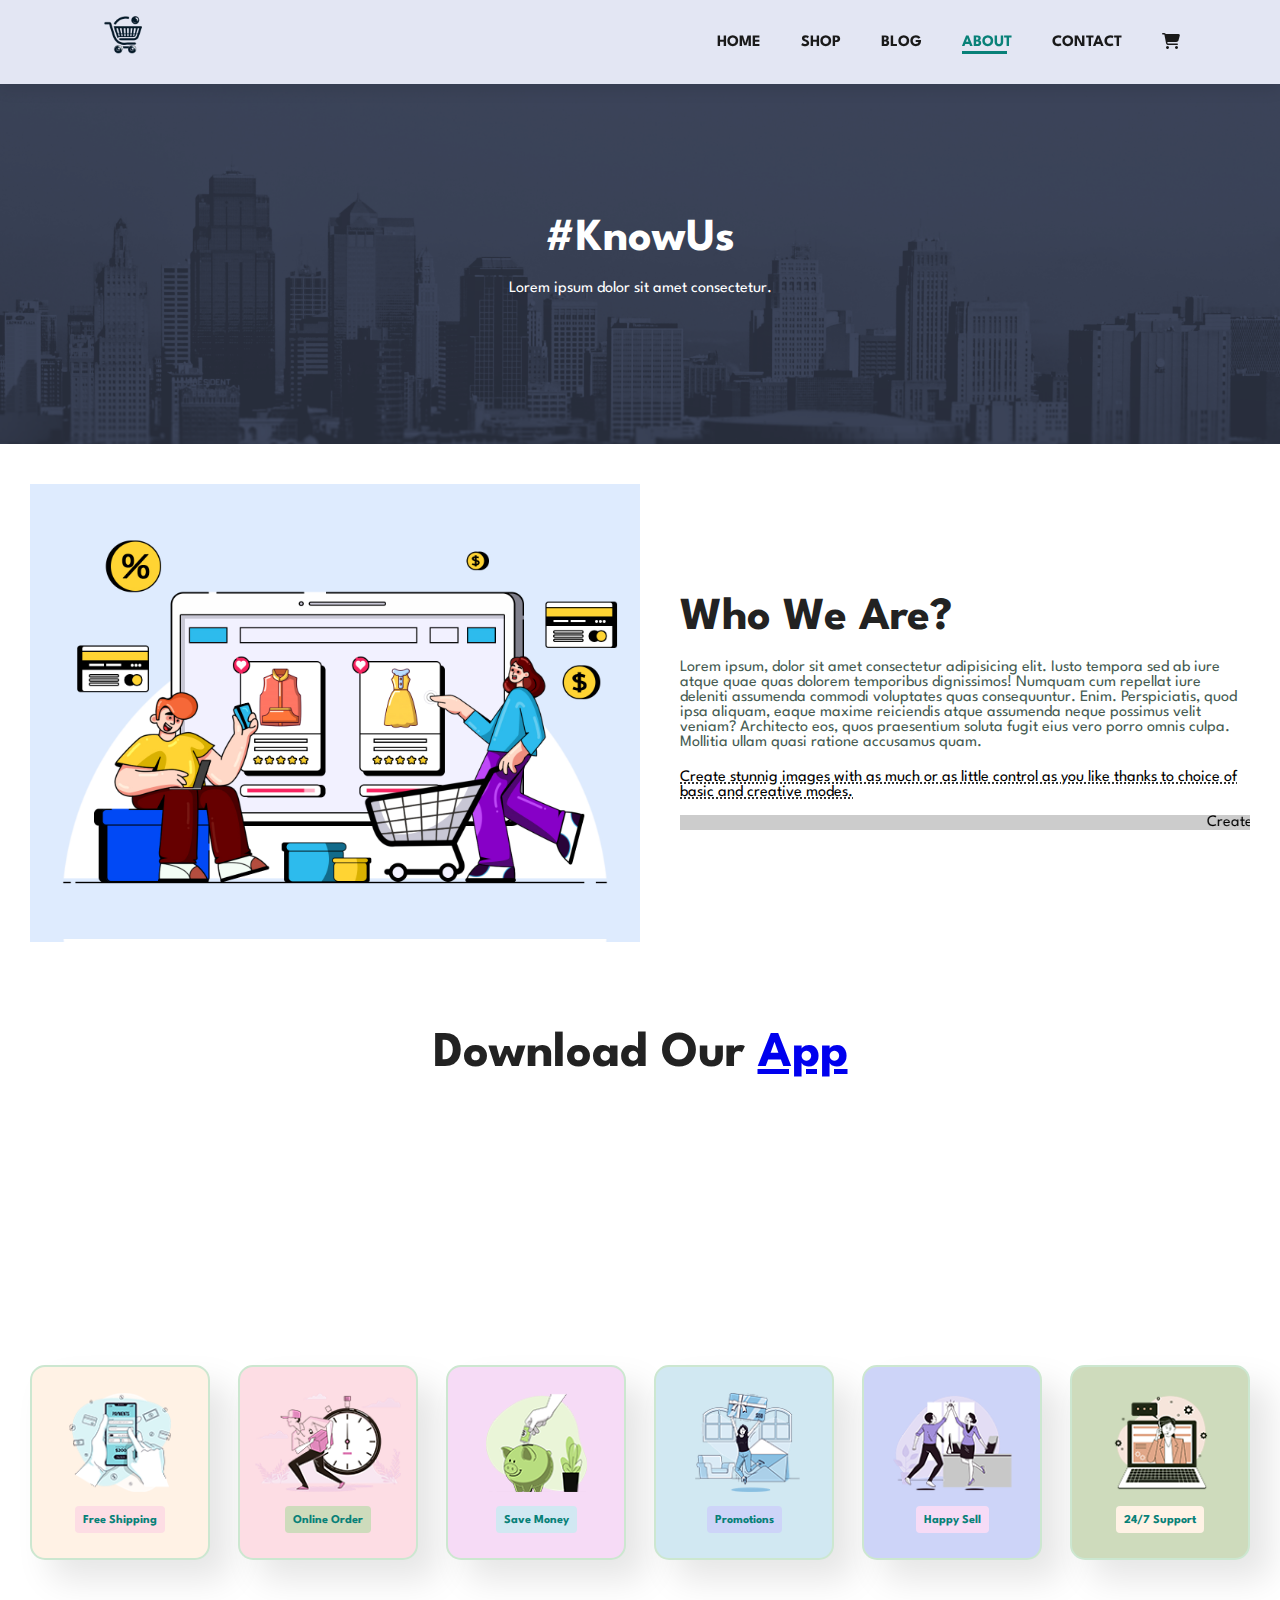
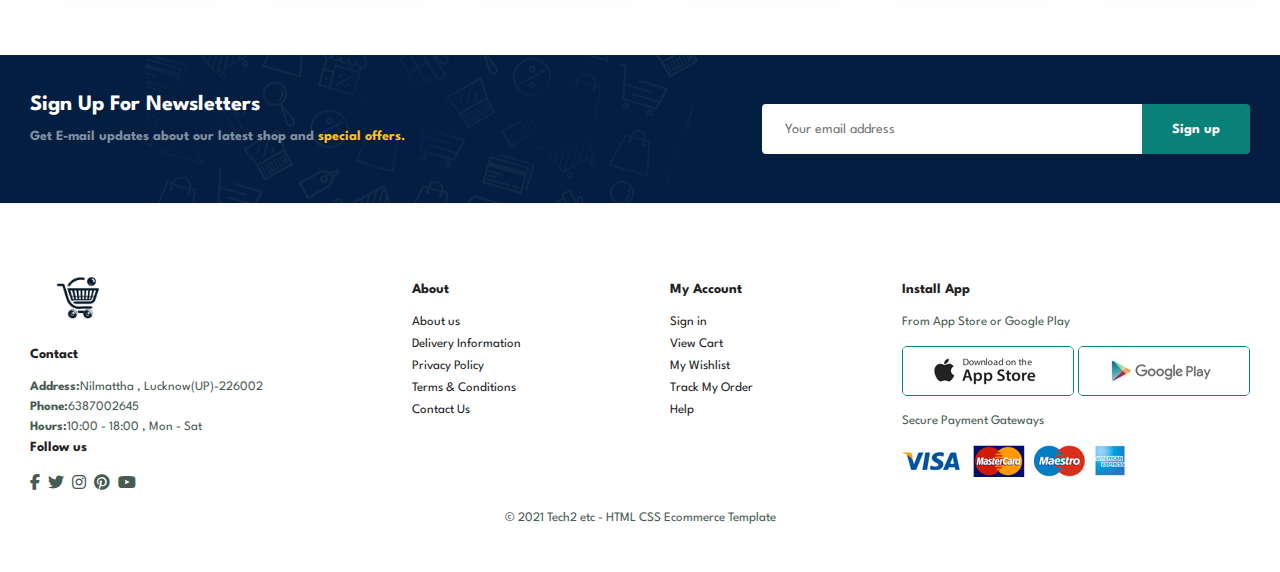
==== about.html @ d95143a1 "added all the files" ====
<!DOCTYPE html>
<html lang="en">
<head>
    <meta charset="UTF-8">
    <meta name="viewport" content="width=device-width, initial-scale=1.0">
    <title>Ecommerce website clone</title>
    <link rel="stylesheet" href="style.css">
    <link rel="stylesheet" href="https://cdnjs.cloudflare.com/ajax/libs/font-awesome/6.5.1/css/all.min.css"/> 
</head>

<body>

<section id="header">
<a href="#"><img style="height: 100px; margin-top:-20px;padding-top: 10px ;"  src="img/img.png" class="logo"></a>

<div>
<ul id="navbar">
<li><a  href="index.html">HOME</a></li>
<li><a  href="shop.html">SHOP</a></li>
<li><a  href="blog.html">BLOG</a></li>
<li><a class="active" href="about.html">ABOUT</a></li>
<li><a href="contact.html">CONTACT</a></li>
<li><a id="lg-bag" href="cart.html"><i class="fa-solid fa-cart-shopping"></i></a></li>
<a href="#" id="close"><i class="fa-solid fa-xmark"></i></a>
</ul> 
</div>

<div id="mobile">
    <i class="fa-solid fa-cart-shopping"></i>
    <i id="bar" class="fas fa-outdent"></i>
    

</div>



</section>

<section id="page-header" class="about-header">
 
    <h2>#KnowUs</h2>

    <p>Lorem ipsum dolor sit amet consectetur.</p>
   
</section>

<section id="about-head" class="section-p1">
<img src="img/about/a6.jpg" alt="">
<div>
<h2>Who We Are?</h2>
<p> Lorem ipsum, dolor sit amet consectetur adipisicing elit. Iusto tempora sed ab iure atque quae quas dolorem temporibus dignissimos! Numquam cum repellat iure deleniti assumenda commodi voluptates quas consequuntur. Enim.
Perspiciatis, quod ipsa aliquam, eaque maxime reiciendis atque assumenda neque possimus velit veniam? Architecto eos, quos praesentium soluta fugit eius vero porro omnis culpa. Mollitia ullam quasi ratione accusamus quam.</p>

<abbr title="">Create stunnig images with as much or as little control as you like thanks to choice of basic and creative modes.</abbr>

<br>
<br>

<marquee bgcolor="#ccc" loop = "-1" scrollamount="5" width="100%">Create stunnig images with as much or as little control as you like thanks to choice of basic and creative modes.</marquee>

</div>
</section>

<section id="about-app" class="section-p1">
    <h1>Download Our <a href="#">App</a></h1>
    <div class="video">
        <video autoplay muted loop src="img/about/1.mp4"></video>
    </div>
</section>

<section id="feature" class="section-p1">

    <div class="fe-box">
    <img src="img/features/f1.png" alt="">
    <h6>Free Shipping</h6>
    </div>
    
    <div class="fe-box">
        <img src="img/features/f2.png" alt="">
        <h6>Online Order</h6>
        </div>
    
        <div class="fe-box">
            <img src="img/features/f3.png" alt="">
            <h6>Save Money</h6>
            </div>
    
            <div class="fe-box">
                <img src="img/features/f4.png" alt="">
                <h6>Promotions</h6>
                </div>    
    
                <div class="fe-box">
                    <img src="img/features/f5.png" alt="">
                    <h6>Happy Sell</h6>
                    </div>
    
                    <div class="fe-box">
                        <img src="img/features/f6.png" alt="">
                        <h6>24/7 Support</h6>
                        </div>
    </section>

<section id="newsletter" class="section-p1 section-m1"> 
        <div class="newstext">
        <h4>Sign Up For Newsletters</h4>
        <p>Get E-mail updates about our latest shop and <span>special offers.</span></p>
        </div>
        
        <div class="form">
        <input type="text" placeholder=" Your email address">
        <button class="normal">Sign up</button>
        </div>
        
</section>    

<footer class="section-p1">
    <div class="col">
        <img src="img/img.png" style="height: 100px;margin-top: -35px;">
        <h4>Contact</h4>
        <p><strong>Address:</strong>Nilmattha , Lucknow(UP)-226002</p>
        <p><strong>Phone:</strong>6387002645</p>
        <p><strong>Hours:</strong>10:00 - 18:00 , Mon - Sat</p>
        <div class="follow">
            <h4>Follow us</h4>
            <div class="icon">
                <i class="fa-brands fa-facebook-f"></i>
                <i class="fa-brands fa-twitter"></i>
                <i class="fa-brands fa-instagram"></i>
                <i class="fa-brands fa-pinterest"></i>
                <i class="fa-brands fa-youtube"></i>
            </div>
        </div>
    </div>

<div class="col">

<h4>About</h4>
<a href="#">About us</a>
<a href="#">Delivery Information</a>
<a href="#">Privacy Policy</a>
<a href="#">Terms & Conditions</a>
<a href="#">Contact Us</a>
</div>

<div class="col">

    <h4>My Account</h4>
    <a href="#">Sign in</a>
    <a href="#">View Cart</a>
    <a href="#">My Wishlist</a>
    <a href="#">Track My Order</a>
    <a href="#">Help</a>
    </div>

<div class="col install">

<h4>Install App</h4>
<p>From App Store or Google Play</p>
<div class="row">
<img src="img/pay/app.jpg" alt="">
<img src="img/pay/play.jpg" alt="">
</div>
<p>Secure Payment Gateways</p>
<img src="img/pay/pay.png" alt="">
</div>

<div class="copyright">
    <p>© 2021 Tech2 etc - HTML CSS Ecommerce Template</p>
</div>

</footer>

<script src="script.js"></script>
</body>
</html>
---- style.css ----
@import url("https://fonts.googleapis.com/css2?family=Spartan:wght@100;200;300;400;500;600;700;800;900&display=swap");
* {
  margin: 0;
  padding: 0;
  box-sizing: border-box;
  font-family: "Spartan", sans-serif;
}

html {
  scroll-behavior: smooth;
}

/* Global Styles */

h1 {
  font-size: 50px;
  line-height: 64px;
  color: #222;
}

h2 {
  font-size: 46px;
  line-height: 54px;
  color: #222;
}

h4 {
  font-size: 20px;
  color: #222;
}

h6 {
  font-weight: 700;
  font-size: 12px;
}

p {
  font-size: 16px;
  color: #465b52;
  margin: 15px 0 20px 0;
}

.section-p1 {
  padding: 40px 30px;
}

.section-p2 {
  padding: 40px 80px;
}

.section-m1 {
  margin: 40px 0;
}

button.normal {
font-size: 14px;
font-weight: bolder;
padding: 15px 30px;
color: #000;
background-color: #fff;
border-radius: 4px;
cursor: pointer;
border: none;
outline: none;
transition: 0.2s;
}

button.white {
  font-size: 14px;
  font-weight: bolder;
  padding: 11px 18px;
  color: #fff;
  background-color: transparent;
  cursor: pointer;
  border: 1px solid #fff;
  outline: none;
  transition: 0.2s;
  }

body {
  width: 100%;
}

/* header */

#header{
    display: flex;
    align-items: center;
    justify-content: space-between;
    padding: 0px 80px;
    background: #E3E6F3;
    box-shadow: 0 5px 15px rgba(0, 0, 0, 0.1);
    position: sticky;
    top: 0px;
    left: 0px;
    z-index: 999;
}
#navbar{
display: flex;
align-items: center;
justify-content: center;

}

#navbar li{
    list-style: none;
    padding: 0 20px;
    position: relative;
}

#navbar li a{
    text-decoration: none;
    font-size: 16px;
    color: #1a1a1a;
    transition: 0.3s ease;
    font-weight: bolder;
}

#navbar li a:hover,
#navbar li a.active{
    color: #088178;
}

#navbar li a.active::after,#navbar li a:hover::after{
    content: "";
    width: 50%;
    height: 3px;
    background-color: #088178;
    position: absolute;
    bottom: -4px;
    left: 20px;
}

#mobile{
  display: none;
  align-items: center;
}

#close{
display: none;
}


/* hero section */

#hero{
    background-image: url(img/hero4.png);
    height: 90vh;
    width: 100%;
    background-size: cover;
    background-position: top 25% right 0;
    padding: 0 80px;
    display: flex;
    flex-direction: column;
    align-items: flex-start;
    justify-content: center;
}

#hero h4{
padding-bottom: 15px;
}

#hero h1{
color: #088178;
}

#hero button{
    background-image: url(/img/button.png);
    color: #088178;
    background-color: transparent;
    border: 0;
    padding: 18px 80px 14px 60px;
    background-repeat: no-repeat;
    cursor: pointer;
    font-weight:bolder;
    font-size: 15px;

}
    
#feature .fe-box{
  width: 180px;
  text-align: center;
  padding: 25px 15px;
  border: 2px solid #cce7d0 ;
  border-radius: 15px;
  box-shadow: 20px 20px 34px rgba(0, 0, 0, 0.1);
  margin: 15px 0;
}

#feature .fe-box:hover{
box-shadow: 10px 10px 54px rgba(73, 58, 239, 0.3);
cursor: pointer;
}

#feature .fe-box img{
  width: 100%;
  margin-bottom: 10px;
}

#feature .fe-box h6{
padding: 9px 8px 6px 8px;
background-color:#fddde4 ;
line-height: 1;
border-radius: 4px;
color: #088178;
display: inline-block;
}

#feature{
  display: flex;
  align-items: center;
  justify-content: space-between;
  flex-wrap: wrap;
}

#feature .fe-box:nth-child(2){
  background-color:#fddde4 ;
}

#feature .fe-box:nth-child(2) h6,
#feature .fe-box:nth-child(6){
  background-color: #cedbbc;
}

#feature .fe-box:nth-child(3) h6,
#feature .fe-box:nth-child(4){
  background-color: #d1e8f2;
}

#feature .fe-box:nth-child(4) h6,
#feature .fe-box:nth-child(5){
  background-color: #cdd4f8;
}

#feature .fe-box:nth-child(5) h6,
#feature .fe-box:nth-child(3){
  background-color: #f6dbf6;
}

#feature .fe-box:nth-child(6) h6,
#feature .fe-box:nth-child(1){
  background-color: #fff2e5;
}
#product1{
  text-align: center;
 
}

#product1 .pro-container{
  display: flex;
  justify-content: space-between;
  flex-wrap: wrap;
  padding-top: 20px;
}

#product1 .pro{
  width: 23%;
  min-width: 250px;
  padding: 10px 12px;
  border: 1px solid #cce7d0;
  border-radius: 25px;
  cursor: pointer;
  box-shadow: 20px 20px 30px rgba(0, 0, 0, 0.05);
  margin: 15px 0;
  transition: 0.2s ease;
  position: relative;
}

#product1 .pro:hover{
  box-shadow: 20px 20px 30px rgba(0, 0, 0, 0.15);
}

#product1 .pro img{
  width: 100%;
  border-radius: 20px;
}

#product1 .pro .des{
text-align: start;
padding: 10px 0;
}

#product1 .pro .des span{
color: #606063;
font-size: 12px;
}

#product1 .pro .des h5{
    padding-top: 7px;
    color: #1a1a1a;
    font-size: 14px;
}

#product1 .pro .des i{
  font-size: 12px;
  color: rgb(243, 181, 25);
  
}

#product1 .pro .des h4{
  padding-top: 7px;
  font-size: 15px;
  font-weight: bolder;
  color: #088178;
}

#product1 .pro .cart{
  width: 40px;
  height: 40px;
  line-height: 40px;
  border-radius: 50px;
  background-color: #e8f6ea;
  font-size: 500;
  color: #088178;
  border: 1px solid #cce7d0;
  position: absolute;
  bottom: 20px;
  right: 20px;
}

#product1 .pro .cart:active{
  width: 40px;
  height: 40px;
  line-height: 40px;
  border-radius: 50px;
  background-color: #e8f6ea;
  font-size: 500;
  color: #088178;
  border: 1px solid #cce7d0;
  position: absolute;
  bottom: 20px;
  right: 20px;
  font-size: 150%;
}

#banner{
  display: flex;
  align-items: center;
  text-align: center;
  justify-content: center;
  flex-direction: column;
  background-image: url(img/banner/b2.jpg);
  width: 100%;
  height: 40vh;
  background-size: cover;
  background-position: center;
}

#banner h4{
  color: #fff;
  font-size: 16px;
}

#banner h2{
  color: #fff;
  font-size: 30px;
  padding: 10px 0;
}

#banner h2 span{
  color: #ef3636;
}

#banner button:hover{
background-color: #088178;
color: #fff;
}

#sm-banner{
  display: flex;
  justify-content: space-evenly;
  flex-wrap: wrap;
}

#sm-banner .banner-box{
  display: flex;
  align-items: flex-start;
  justify-content: center;
  flex-direction: column;
  background-image: url(img/banner/b17.jpg);
  min-width:540px;
  height: 50vh;
  background-size: cover;
  background-position: center; 
  padding-left: 30px;  
  border-radius: 20px;
}

#sm-banner h4{
  color: #fff;
  font-size: 20px;
  font-weight: 300;
}



#sm-banner h2{
  color: #fff;
  font-size: 28px;
  font-weight: bolder;
}


#sm-banner span{
  color: #fff;
  font-size: 14px;
  font-weight: 600;
  padding-bottom: 15px;
}

#sm-banner .banner-box:hover button{
background-color: #088178;
border: 1px solid #088178;
}

#sm-banner .banner-box:nth-child(2){
  background-image: url(img/banner/b10.jpg);
}

#banner3 .banner-box{
  display: flex;
  align-items: flex-start;
  justify-content: center;
  flex-direction: column;
  background-image: url(img/banner/b7.jpg);
  min-width:30%;
  height: 30vh;
  background-size: cover;
  background-position: center; 
  padding-left: 20px;  
  border-radius: 20px;
  margin-bottom: 20px;
}

#banner3 h2{
color: #fff;
font-weight: bolder;
font-size: 22px;
}

#banner3 h3{
  color: #ec544e;
  font-weight:900;
  font-size: 15px;
  }

#banner3{
  display: flex;
  justify-content: space-between;
  flex-wrap: wrap;
  padding: 0px 70px; 
}

#banner3 .banner-box:nth-child(2){
  background-image: url(img/banner/b4.jpg);
  }

  #banner3 .banner-box:nth-child(3){
    background-image: url(img/banner/b18.jpg);
    }

#newsletter{
  display: flex;
  justify-content: space-between;
  flex-wrap: wrap;
  align-items: center;
  background-image: url(img/banner/b14.png);
  background-repeat: no-repeat;
  background-position: 20% 30%;
  background-color: #041e42;
}

#newsletter h4{
  font-size: 22px;
  font-weight: bolder;
  color: #fff;
}

#newsletter .form{
  display: flex;
  width: 40%;
}

#newsletter p{
  font-size: 14px;
  font-weight: 700;
  color: #818ea0;
}

#newsletter p span{
  color: #ffbd27;
}


#newsletter input{
  height: 3.125rem;
  padding: 0 1.25em;
  font-size: 14px;
  width: 100%;
  border: 1px solid transparent;
  border-radius: 4px;
  outline: none;
  border-top-right-radius: 0;
  border-bottom-right-radius: 0;
}

#newsletter button{
  background-color: #088178;
  color: #fff;
  white-space: nowrap;;
  border-top-left-radius: 0;
  border-bottom-left-radius: 0;
}

footer {
  display: flex;
  flex-wrap: wrap;
  justify-content: space-between;
}

footer .col{
  display: flex;
  flex-direction: column;
  align-items: flex-start;
  margin-bottom: 20px;
}

footer h4{
  font-size: 14px;
  padding-bottom: 20px;
}

footer p{
  font-size: 13px;
  margin: 0 0 8px 0;
}

footer a{
  font-size: 13px;
  text-decoration: none;
  color: #222;
  margin-bottom: 10px;
}

footer .follow i{
color: #465b52;
padding-right: 4px;
cursor: pointer;
}

footer .install .row img{
border: 1px solid #088178;
border-radius: 5px;
}


footer .install img{
margin: 10px 0 15px 0;
}


footer .follow i:hover,
footer a:hover{
color: #088178;
}

footer .copyright{
  width: 100%;
  text-align: center;
}


/* shop page */

#page-header{
  background-image: url(img/banner/b1.jpg);
  width: 100%;
  height: 40vh;
  background-size: cover;
  display: flex;
  justify-content: center;
  text-align: center;
  flex-direction: column;
  padding: 14px;
}

#page-header h2,#page-header p{
color: #fff;
  
}

#pagination{
  text-align: center;
}

#pagination a{
text-decoration: none;
background-color: #088178;
padding: 15px 20px;
border-radius:4px ;
color: #fff;
font-weight: 700;
}


/* single product */

#prodetails{
  display: flex;
  margin-top: 20px;
}

#prodetails .single-pro-image{
width: 40%;
margin-right:50px ;
}

 .small-img-group{
display: flex;
justify-content: space-between;
}

.small-img-col{
  flex-basis: 24%;
  cursor: pointer;
}

#prodetails .single-pro-details{
  width: 50%;
  padding-top: 30px;
}

#prodetails .single-pro-details h4{
padding: 40px 0 20px 0;
}

#prodetails .single-pro-details h2{
font-size: 24px;
  }

  #prodetails .single-pro-details select{
  display: block;
  padding: 5px 10px;
  margin-bottom: 10px;
  }

  #prodetails .single-pro-details input{
    width: 50px;
    height: 47px;
    padding-left: 10px;
    font-size: 16px;
    margin-right: 10px;
    }      

    #prodetails .single-pro-details input:focus{
      outline: none;
    }

    #prodetails .single-pro-details button{
  background-color: #088178;
  color: #fff;
      }      
  
      #prodetails .single-pro-details span{
        line-height: 25px;
      }


/* blog page */

#page-header.blog-header{
  background-image: url(img/banner/b19.jpg);
}

#blog{
  padding: 150px 150px 0 150px;
}

#blog .blog-box{
  display: flex;
  align-items: center;
  width: 100%;
  position: relative;
  padding-bottom: 90px;
}

#blog .blog-img{
width: 50%;
margin-right: 40px;
}

#blog img{
height: 300px;
  width: 100%;
  object-fit: cover;
}

#blog .blog-details{
  width: 50%;
  }

  #blog .blog-details a{
 text-decoration: none;
 font-size: 11px;
 color: #000;
 font-weight: bolder;
 position: relative;
 transition: 0.3s;
    }

    #blog .blog-details a::after{
content: "";
width: 50px;
height: 2px;
background-color: #000;
position: absolute;
top: 4px;
right: -60px;
 }
 #blog .blog-details a:hover{
  color: #088178;
 }     

 #blog .blog-details a:hover::after
{
  background-color: #088178;
}

#blog .blog-box h1{
  position: absolute;
  top: -40px;
  left: 0;
  font-size: 70px;
  font-weight: bolder;
  color: #c9cbce;
  z-index: -9;
}



/* about us */

#page-header.about-header{
  background-image: url(img/about/banner.png);

}

#about-head {
  display: flex;
  align-items: center;
}


#about-head img{
width: 50%;
height: auto;
}

#about-head div{
  padding-left: 40px;
}

#about-app{
 text-align: center;
}



 

#about-app .video video{
width: 70%;
height: 100%; 
border-radius:20px;
margin-top: 30px;
}

/* contact page */

#contact-details{
  display: flex;
  align-items: center;
  justify-content: space-between;
}

#contact-details .details{
  width: 40%;
}

#contact-details .details span,#form-details  form span
{
font-size: 12px;
}

#contact-details .details h2,#form-details  form h2{
  font-size: 26px;
  line-height: 35px;
  padding: 20px 0;
}

#contact-details .details h3{
  font-size: 16px;
padding-bottom: 15px;
}

#contact-details .details li{
  list-style: none;
display: flex;
padding: 10px 0;

}

#contact-details .details li i{
font-size:14px ;
padding-right:22px ;
}

#contact-details .details li p{
  font-size: 14px;
  margin: 0;
}

#contact-details .map{
  width: 55%;
  height: 400px;
}

#contact-details .map iframe{
  width: 100%;
  height: 100%;
  border-radius: 20px;
  
}

#form-details {
  display: flex;
  justify-content: space-between;
  margin: 30px;
  padding: 80px;
  border: 1px solid #e1e1e1;

}


#form-details  form {
  width: 65%;
  display: flex;
  flex-direction: column;
  align-items: flex-start;

}

#form-details  form input, #form-details  form textarea
{
width: 100%;
padding: 12px 15px;
outline: none;
margin-bottom: 20px;
border: 1px solid #e1e1e1;
}

#form-details  form button{
  background-color: #088178;
  color: #fff;
}

#form-details .people div{
  padding-bottom: 25px;
  display: flex;
  align-items: flex-start;

}

#form-details .people div img{
width: 65px;
height: 65px;
object-fit: cover;
margin-right: 15px;
}

#form-details .people div p{
margin: 0;
font-size: 13px;
line-height: 25px;
}

#form-details .people div span{
font-size: 16px;
font-weight: bolder;
color: #000;
}


/* cart */

#cart{
  overflow-x: auto;
}

#cart table{
  width: 100%;
  border-collapse: collapse;
  table-layout: fixed;
  white-space: nowrap;
}

#cart table img{
width: 70px;
}

#cart table td:nth-child(1){
width: 100px;
text-align: center;
}

#cart table td:nth-child(2){
  width: 150px;
  text-align: center;
  }
  #cart table td:nth-child(3){
    width: 250px;
    text-align: center;
    } 
    #cart table td:nth-child(4),
    #cart table td:nth-child(5),
    #cart table td:nth-child(6){
      width: 150px;
      text-align: center;
      }

      #cart table td:nth-child(5) input{
       width: 70px;
       padding: 10px 5px 10px 15px;

      }
      
      #cart table thead td{
        font-weight: bolder;
        font-size: 13px;
        padding: 18px 0;
      }

      #cart table tbody tr td{
        padding-top: 15px;
      }

      #cart table tbody td{
        font-size: 13px;
      }    


#cart table thead{
  border: 1px solid #e2e9e1;
  border-left: none;
  border-right: none;
}


#cart-add{
  display: flex;
  flex-wrap: wrap;
  justify-content: space-between;
}

#cupon{
  width: 50%;
  margin-bottom: 30px;
}

#cupon h3,
#subtotal h3{
  padding-bottom: 15px;
}

#cupon input{
  padding: 10px 20px;
  outline:none ;
  width:60% ;
  margin-right: 10px;
border: 1px solid #e2e9e1;
}

#cupon button,#subtotal button{
  background-color: #088178;
  color: #fff;
  padding: 12px 20px;
}

#subtotal{
  width: 50%;
  margin-bottom: 30px;
  border: 1px solid #e2e9e1;
  padding: 30px;
}

#subtotal table{
  border-collapse: collapse;
  width: 100%;
  margin-bottom: 20px;
}

#subtotal table td{
  width: 50%;
  border: 1px solid  #e2e9e1;
  padding: 10px;
  font-size: 13px;
}









@media(max-width:799px){
 
  #navbar{
    display: flex;
    flex-direction: column;
    align-items:flex-start;
    justify-content: center;
    justify-content: flex-start;
    position: fixed;
    top: 0;
    right: -300px;
    height: 100vh;
    width: 300px;
    background-color: #E3E6F3;
    box-shadow: 0 40px 60px rgba(0, 0, 0, 0.1);
    padding: 80px 0 0 10px ;
    transition: 0.3s;
  }

  #navbar.active{
    right: 0px;
  }

    #navbar li{
      margin-bottom: 25px;
    }

    #mobile{
      display: flex;
      align-items: center;
    }

    #mobile i{
   color: #1a1a1a;
    font-size: 24px;
    padding-left: 20px;
    }

    #close{
      position: absolute;
      top: 30px;
      left: 30px;
      color: #222;
      font-size: 24px;
display: initial;

    }

    #lg-bag{
      display: none;
    }

#hero{
height: 70vh;
padding: 0 80px;
background-position: top 30% right 30%;
}

#banner{

  height: 20vh;
}

#sm-banner .banner-box {

  min-width: 100%;
  height: 30vh;
  margin-bottom: 20px;

}

#banner3{
  padding: 0 40px;
}


#banner3 .banner-box {
width: 28%;

}

#banner3 h2 {
line-height: 1.5;
}

#newsletter .form {

  width: 70%;
}

#about-head h2{
  font-size:40px ;
}

#about-head img {
  width: 50%;
  height: 50vh;
  padding-top: 90px;
}

#contact-details {
  padding-right: 50px;
}

#form-details {
padding: 30px;
}

#form-details form{
  width:50% ;
}



}


@media(max-width:447px)
{
  #header {
padding: 10px 30px;
}

#hero{
  padding: 20px;
  background-position: 55%;
}

h2{
  font-size: 32px;
}

h1{
  font-size: 38px;
}
#feature {
  display: flex;
  align-items: center;
  justify-content: space-evenly;
  flex-wrap: wrap;
}

.section-p1{
  padding: 20px;
}

#banner {
  height: 30vh;
}

#banner3 h2 {
  color: #fff;
  font-weight: bolder;
  font-size: 24px;
}

#banner3 .banner-box {
padding-left: 10px;
width: 100%;

}

#banner3 h3 {
  color: #ec544e;
  font-weight: 900;
  font-size: 16px;
}

#newsletter .form {

  width: 100%;
}

#banner3 .banner-box {
  width: 100%;
}

#product1 .pro{
  width: 100%;
}

/* single product */
 
#prodetails{
  display: flex;
  flex-direction: column;
 
}

#prodetails .single-pro-image{
  width: 100%;
  margin-right: 0px;
}

#prodetails .single-pro-details{
  width: 100%;

}
/* blog page */

#blog .blog-box{
  display: flex;
  flex-direction: column;
  align-items: flex-start;
  
}

#blog{
  padding:100px 20px 0px 20px;

}

#blog .blog-img{
  width: 100%;
  margin-right: 0px;
  margin-bottom: 30px;
}

#blog .blog-details{
  width: 100%;
}

#about-head{
  display: flex;
  flex-direction: column;
  align-items: center;

}

#about-head img{
width: 100%;
margin-bottom: 30px;
}

#about-head div {
  padding-left:0px;
}

#about-app .video video {
  width: 100%;
}

#feature .fe-box {
width: 150px;
}


/* contact page */
#contact-details {
  display: flex;
flex-direction: column;
}

#contact-details .details{
  width: 100%;
  margin-bottom: 30px;
}

#contact-details .map {
  width: 100%;
}

#contact-details{
padding-left: 40px;
padding-right: 40px;

}

#form-details{
margin: 10px;  
padding: 30px;
flex-wrap: wrap;
}

#form-details form {
  width: 100%;
  margin-bottom: 30px;
}

/* cart */

#cart-add{
flex-direction: column;
}

#cupon{
  width: 100%;
}

#subtotal{
  width: 100%;
  padding: 20px;
}

}
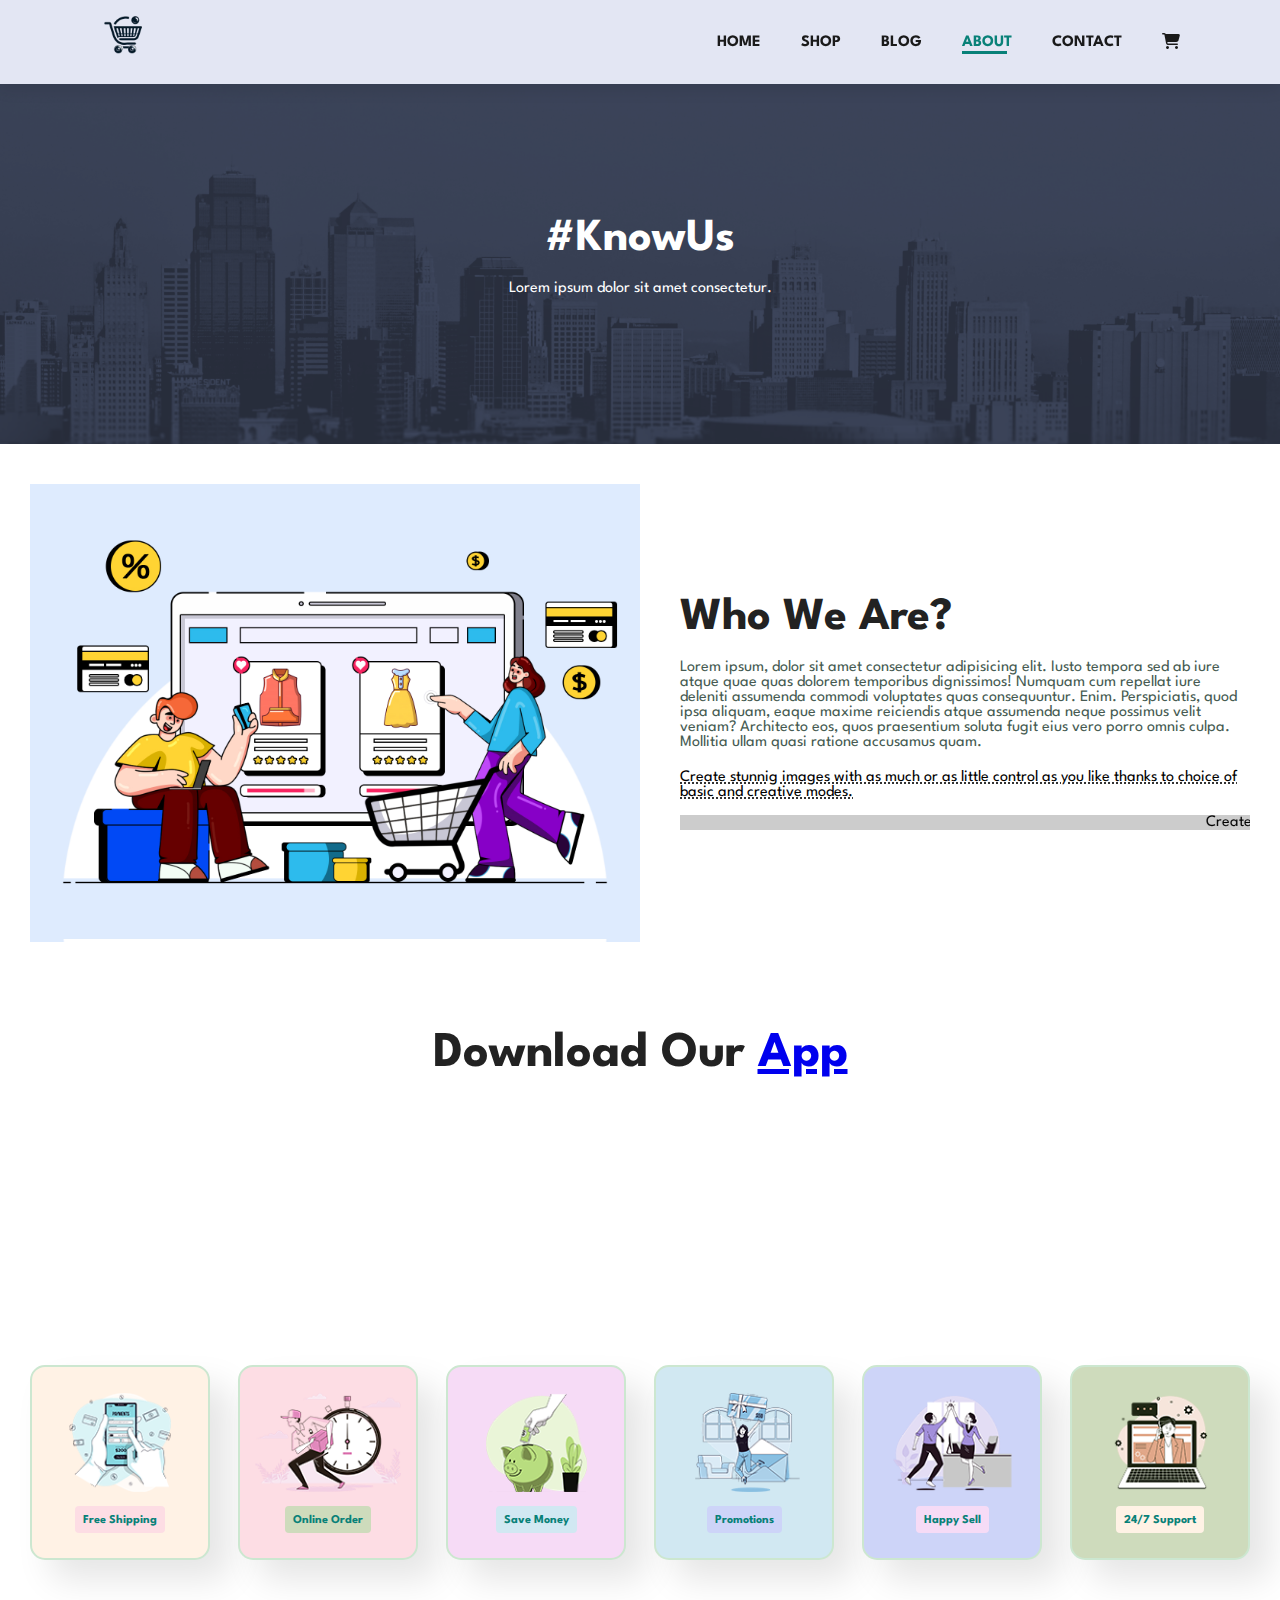
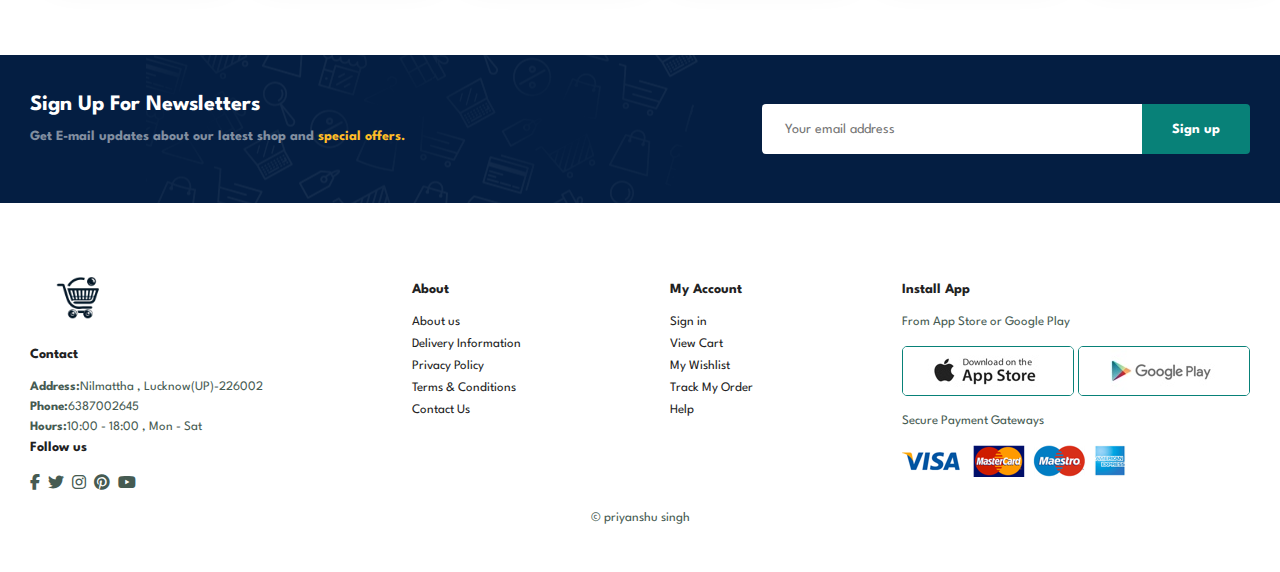
==== commit c957cb77: "Update about.html" ====
--- a/about.html
+++ b/about.html
@@ -166,11 +166,11 @@
 </div>
 
 <div class="copyright">
-    <p>© 2021 Tech2 etc - HTML CSS Ecommerce Template</p>
+    <p>© priyanshu singh</p>
 </div>
 
 </footer>
 
 <script src="script.js"></script>
 </body>
-</html>+</html>
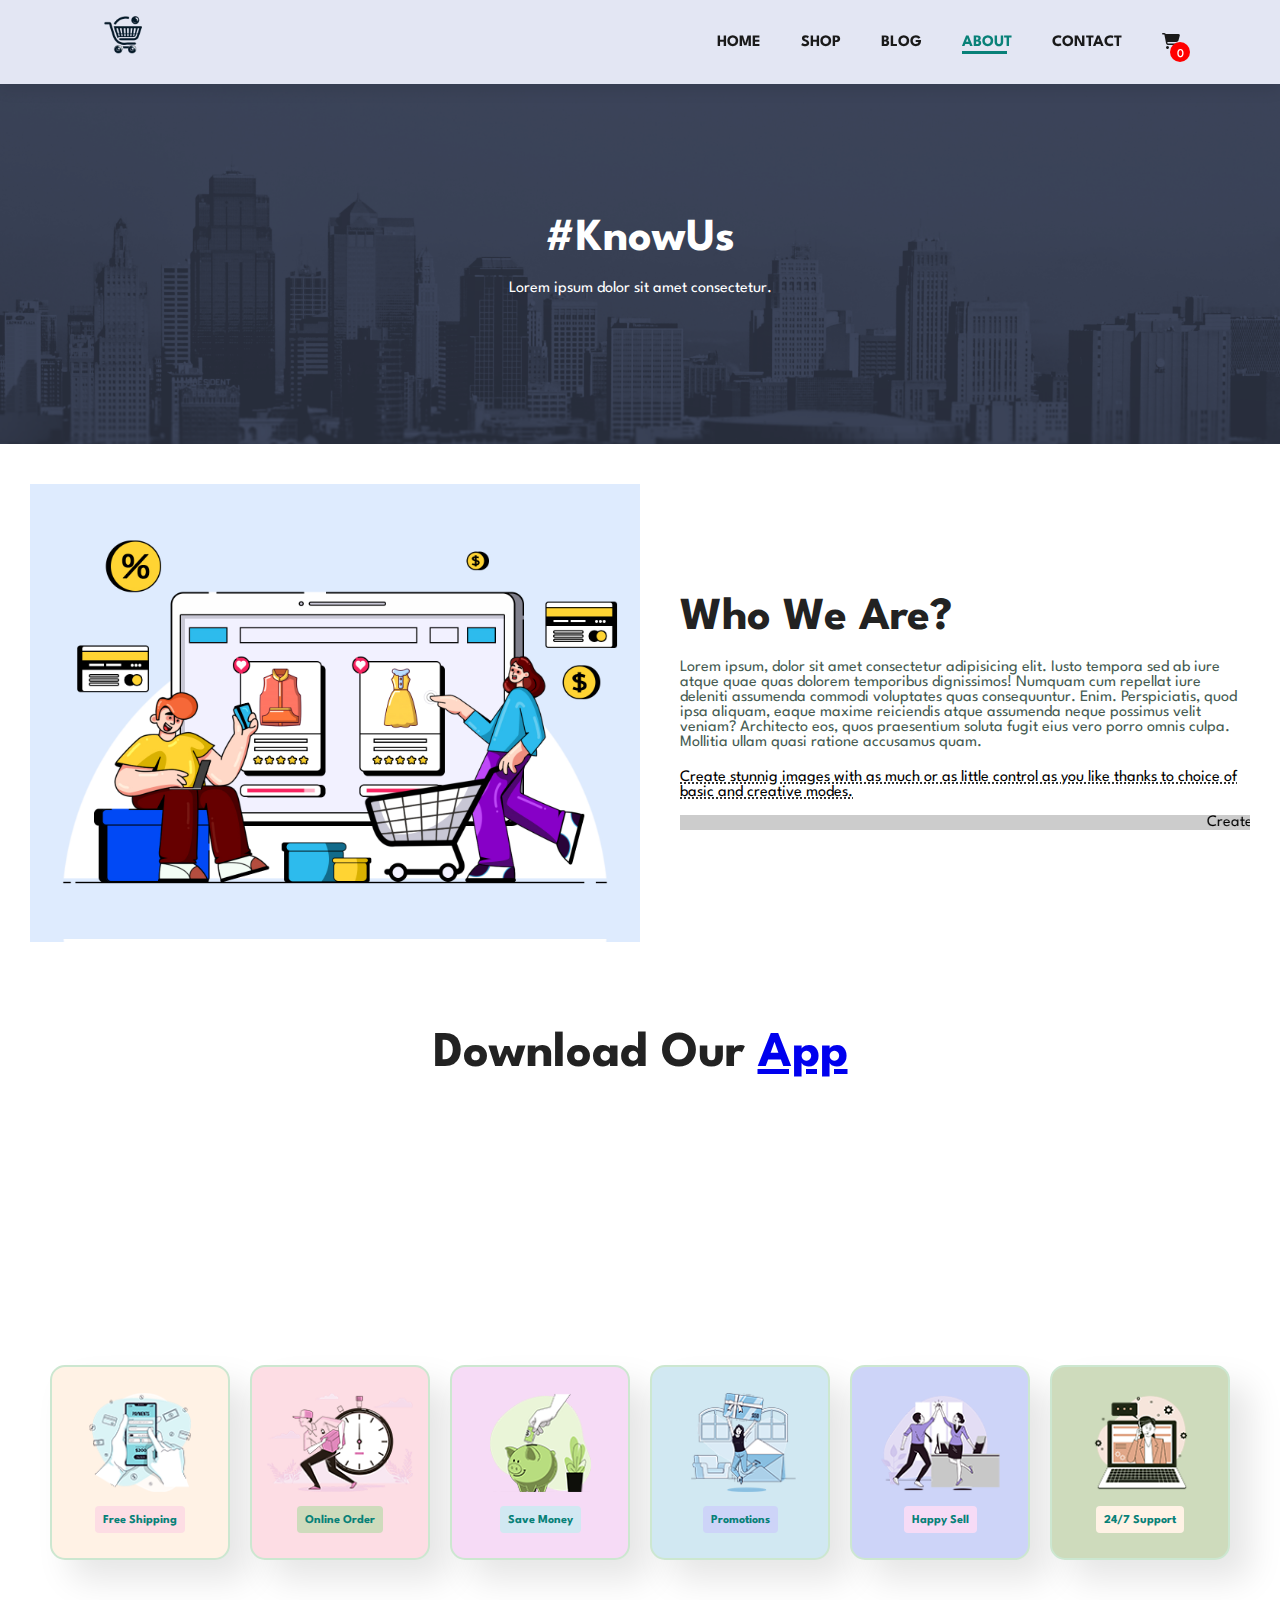
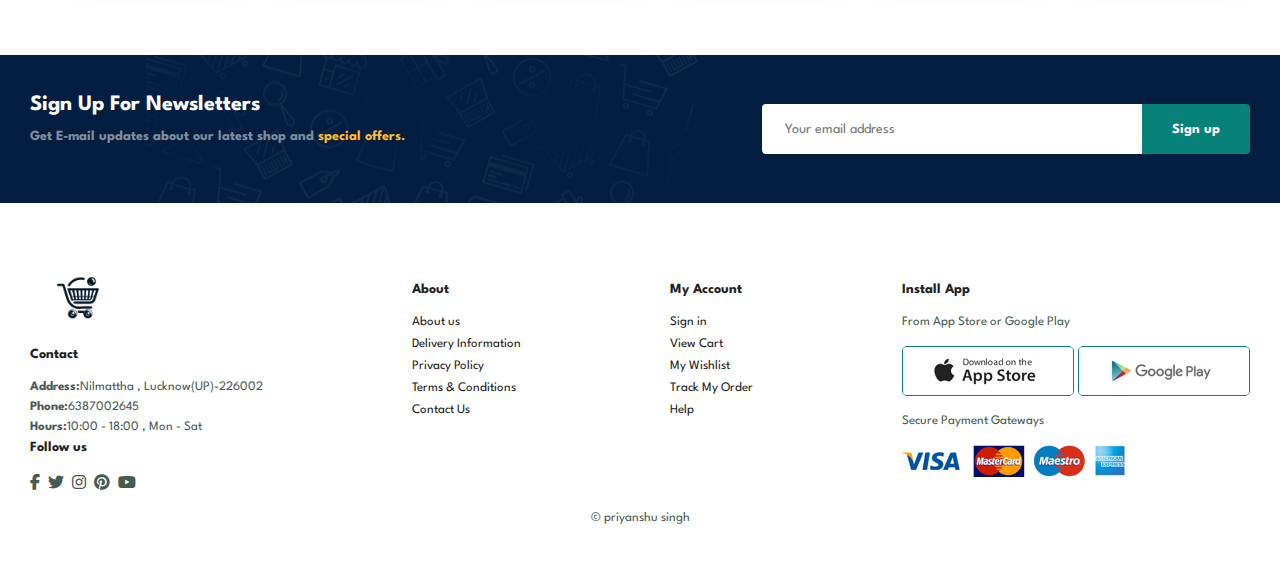
==== commit 34f93cae: "Update about.html" ====
--- a/about.html
+++ b/about.html
@@ -20,13 +20,13 @@
 <li><a  href="blog.html">BLOG</a></li>
 <li><a class="active" href="about.html">ABOUT</a></li>
 <li><a href="contact.html">CONTACT</a></li>
-<li><a id="lg-bag" href="cart.html"><i class="fa-solid fa-cart-shopping"></i></a></li>
+<li><a id="lg-bag" href="cart.html"><i class="fa-solid fa-cart-shopping"><span id="cartNo">0</span></i></a></li>
 <a href="#" id="close"><i class="fa-solid fa-xmark"></i></a>
 </ul> 
 </div>
 
 <div id="mobile">
-    <i class="fa-solid fa-cart-shopping"></i>
+    <a href="cart.html"><i class="fa-solid fa-cart-shopping"><span id="cartNo1">0</span></i></a>
     <i id="bar" class="fas fa-outdent"></i>
     
 
--- a/style.css
+++ b/style.css
@@ -78,7 +78,7 @@
   }
 
 body {
-  width: 100%;
+min-width: fit-content;
 }
 
 /* header */
@@ -140,11 +140,32 @@
 display: none;
 }
 
+#la-bag i{
+  position: relative;
+}
+
+#lg-bag span{
+  display: flex;
+  width: 20px;
+  height: 20px;
+  background-color: red;
+  border-radius: 50%;
+  justify-content: center;
+  align-items: center;
+  color: #fff;
+  font-weight: 500;
+  font-size: 12px;
+  position: absolute;
+  top: 50%;
+  right: 10px;
+  z-index: 99;
+  padding-top:5px;
+}
 
 /* hero section */
 
 #hero{
-    background-image: url(img/hero4.png);
+    background-image: url(./img/hero4.png);
     height: 90vh;
     width: 100%;
     background-size: cover;
@@ -165,7 +186,7 @@
 }
 
 #hero button{
-    background-image: url(/img/button.png);
+    background-image: url(./img/button.png);
     color: #088178;
     background-color: transparent;
     border: 0;
@@ -209,7 +230,7 @@
 #feature{
   display: flex;
   align-items: center;
-  justify-content: space-between;
+  justify-content: space-evenly;
   flex-wrap: wrap;
 }
 
@@ -1033,6 +1054,26 @@
     transition: 0.3s;
   }
 
+  #mobile a i{
+  position: relative;
+}
+  
+#cartNo1{
+  display: flex;
+  width: 20px;
+  height: 20px;
+  background-color: red;
+  border-radius: 50%;
+  justify-content: center;
+  align-items: center;
+  color: #fff;
+  font-weight: 500;
+  font-size: 12px;
+  position: absolute;
+  top: 50%;
+  right: 10px;
+  padding-top:5px;
+}
   #navbar.active{
     right: 0px;
   }
@@ -1308,4 +1349,13 @@
   padding: 20px;
 }
 
-}+}
+
+@media(max-width:660px){
+
+  #product1 .pro-container{
+    justify-content: center;
+  }
+}
+
+
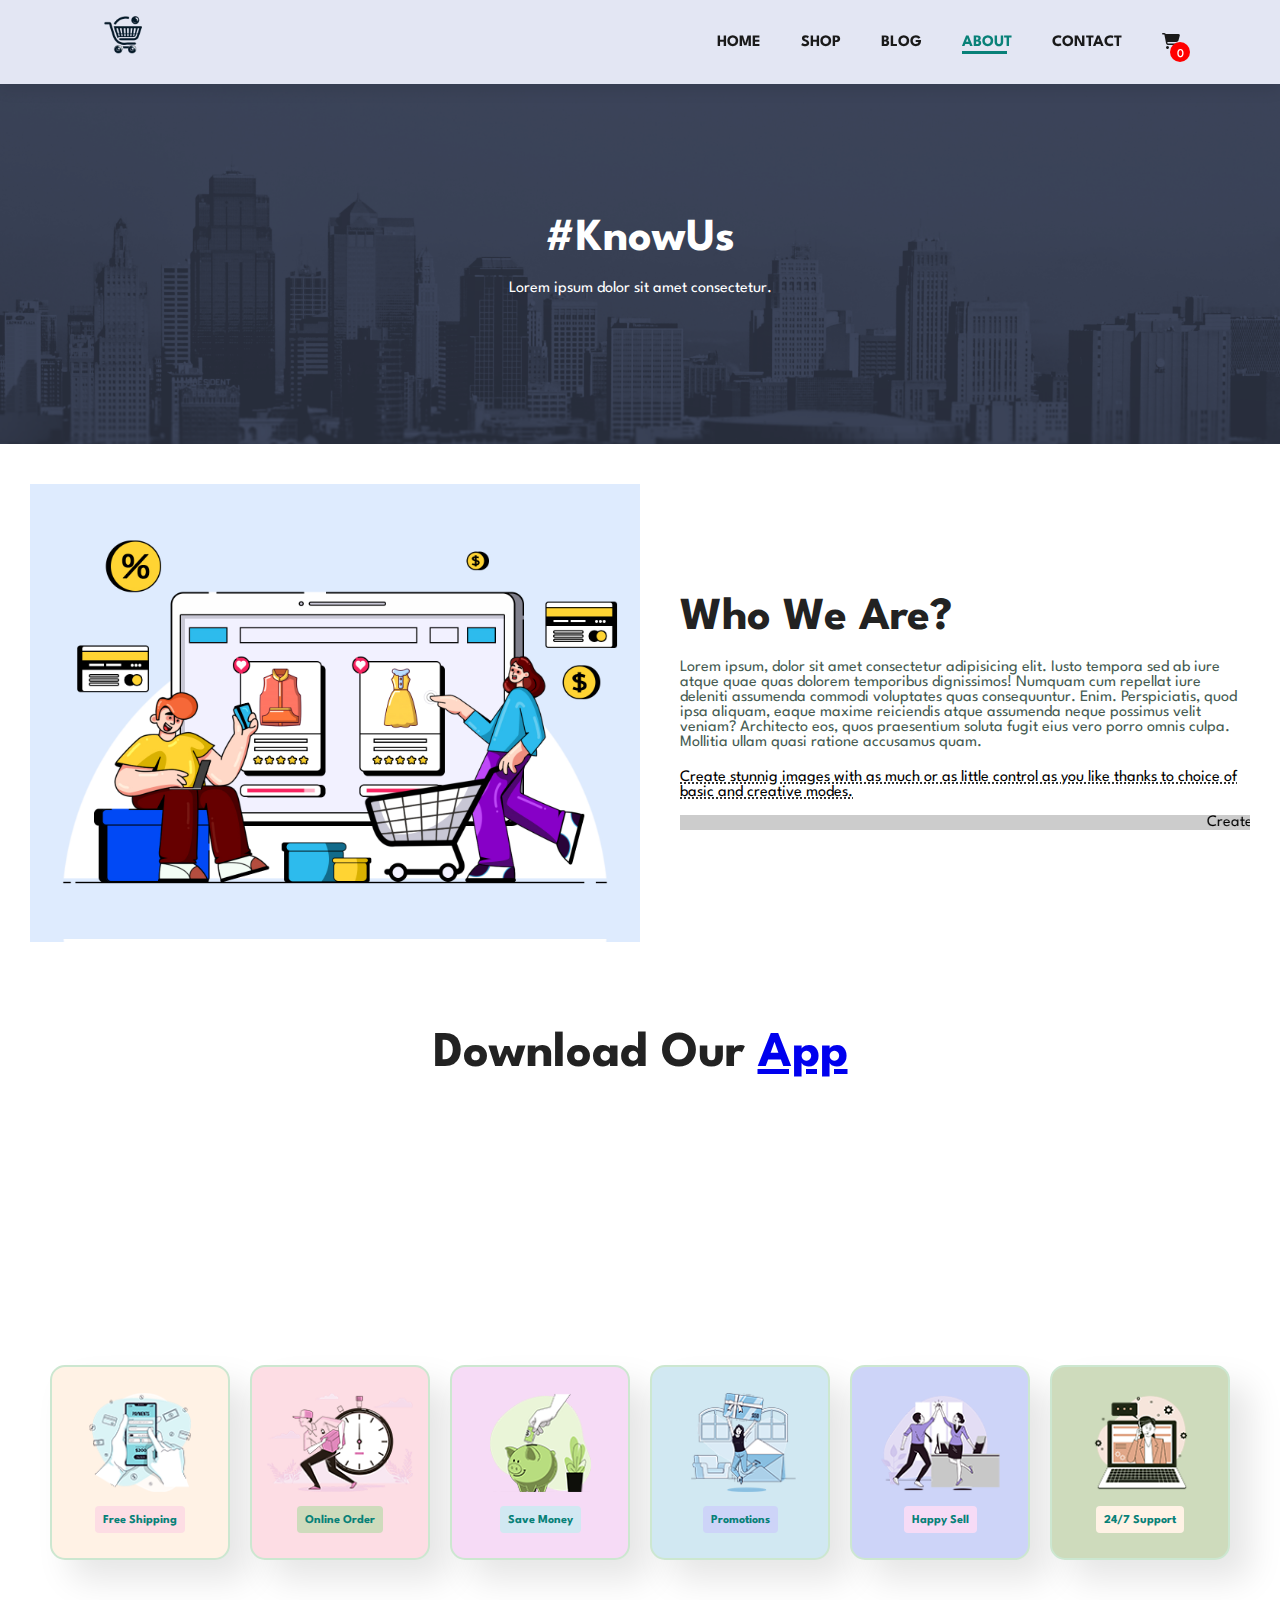
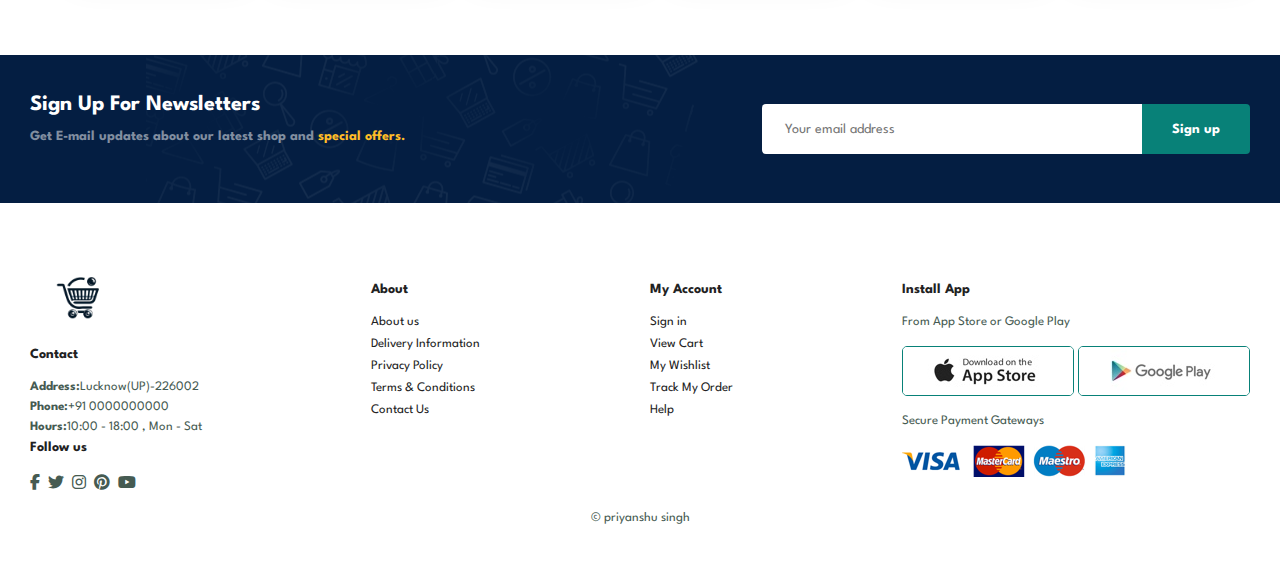
==== commit 8182d1f3: "Update about.html" ====
--- a/about.html
+++ b/about.html
@@ -118,8 +118,8 @@
     <div class="col">
         <img src="img/img.png" style="height: 100px;margin-top: -35px;">
         <h4>Contact</h4>
-        <p><strong>Address:</strong>Nilmattha , Lucknow(UP)-226002</p>
-        <p><strong>Phone:</strong>6387002645</p>
+        <p><strong>Address:</strong>Lucknow(UP)-226002</p>
+        <p><strong>Phone:</strong>+91 0000000000</p>
         <p><strong>Hours:</strong>10:00 - 18:00 , Mon - Sat</p>
         <div class="follow">
             <h4>Follow us</h4>
--- a/style.css
+++ b/style.css
@@ -269,7 +269,7 @@
 
 #product1 .pro-container{
   display: flex;
-  justify-content: space-between;
+  justify-content: space-evenly;
   flex-wrap: wrap;
   padding-top: 20px;
 }
@@ -1351,11 +1351,16 @@
 
 }
 
-@media(max-width:660px){
-
-  #product1 .pro-container{
-    justify-content: center;
+@media(min-width:799px) and (max-width:1130px ){
+
+  #sm-banner .banner-box{
+    margin-bottom: 30px;
   }
-}
-
-
+  #banner3{
+    flex-wrap: nowrap;
+  }
+  #banner3 .banner-box{
+    margin: 5px;
+  }
+}
+
